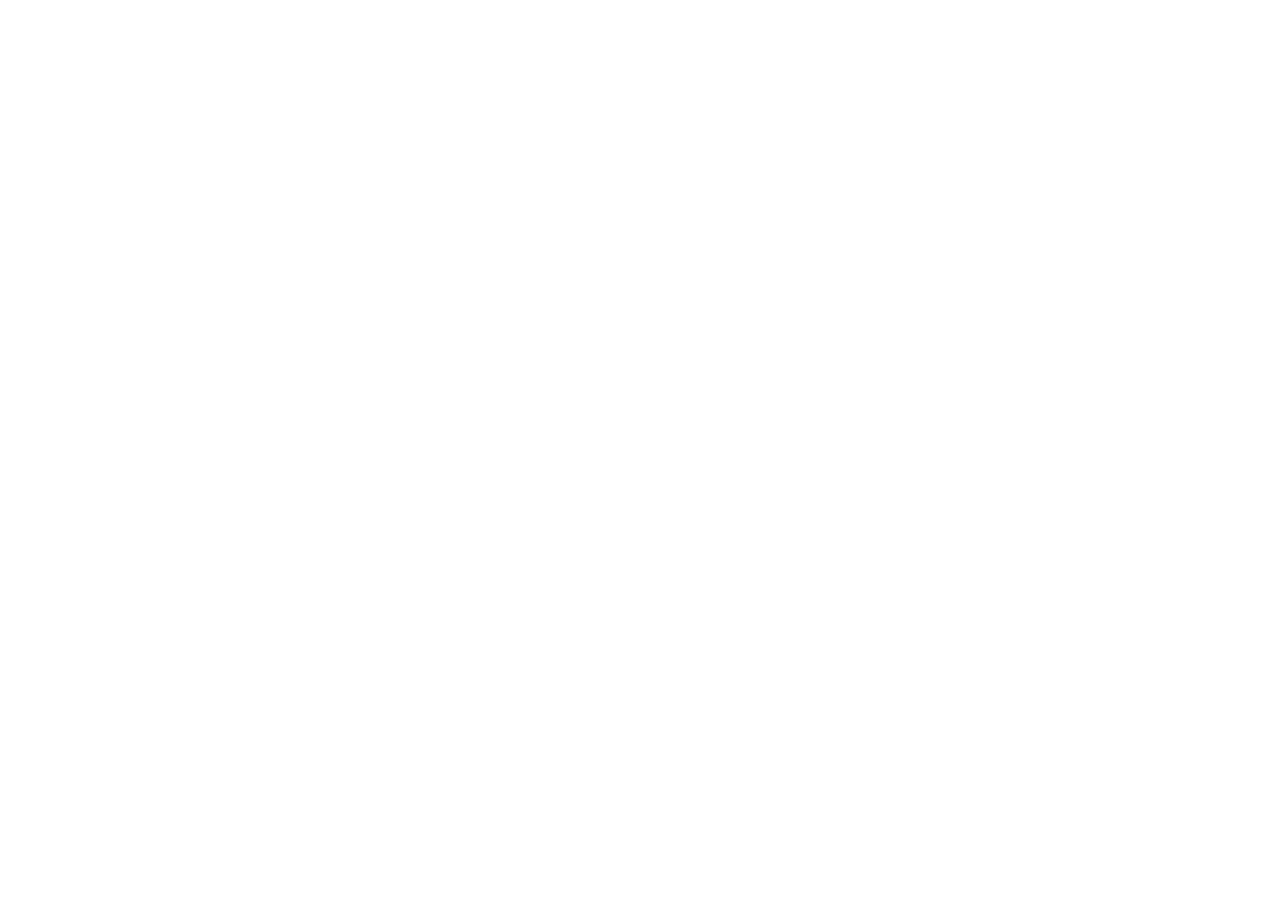
==== market/index.html @ c52719a4 "v0.1.1 * ДОБАВЛЕНЫ:   * pattern.html: шаблонная страница.   * market/ и configurator/: папки для маг" ====
<!DOCTYPE html>
<html lang="ru">
<head>
    <meta charset="UTF-8">
    <meta http-equiv="X-UA-Compatible" content="IE=edge">
    <meta name="viewport" content="width=device-width, initial-scale=1.0">
    <title>Магазин</title>

    <link rel="stylesheet" href="/lib/bootstrap/css/bootstrap.min.css" />
    <script src="/lib/bootstrap/js/bootstrap.min.js"></script>
</head>
<body>
    
</body>
</html>
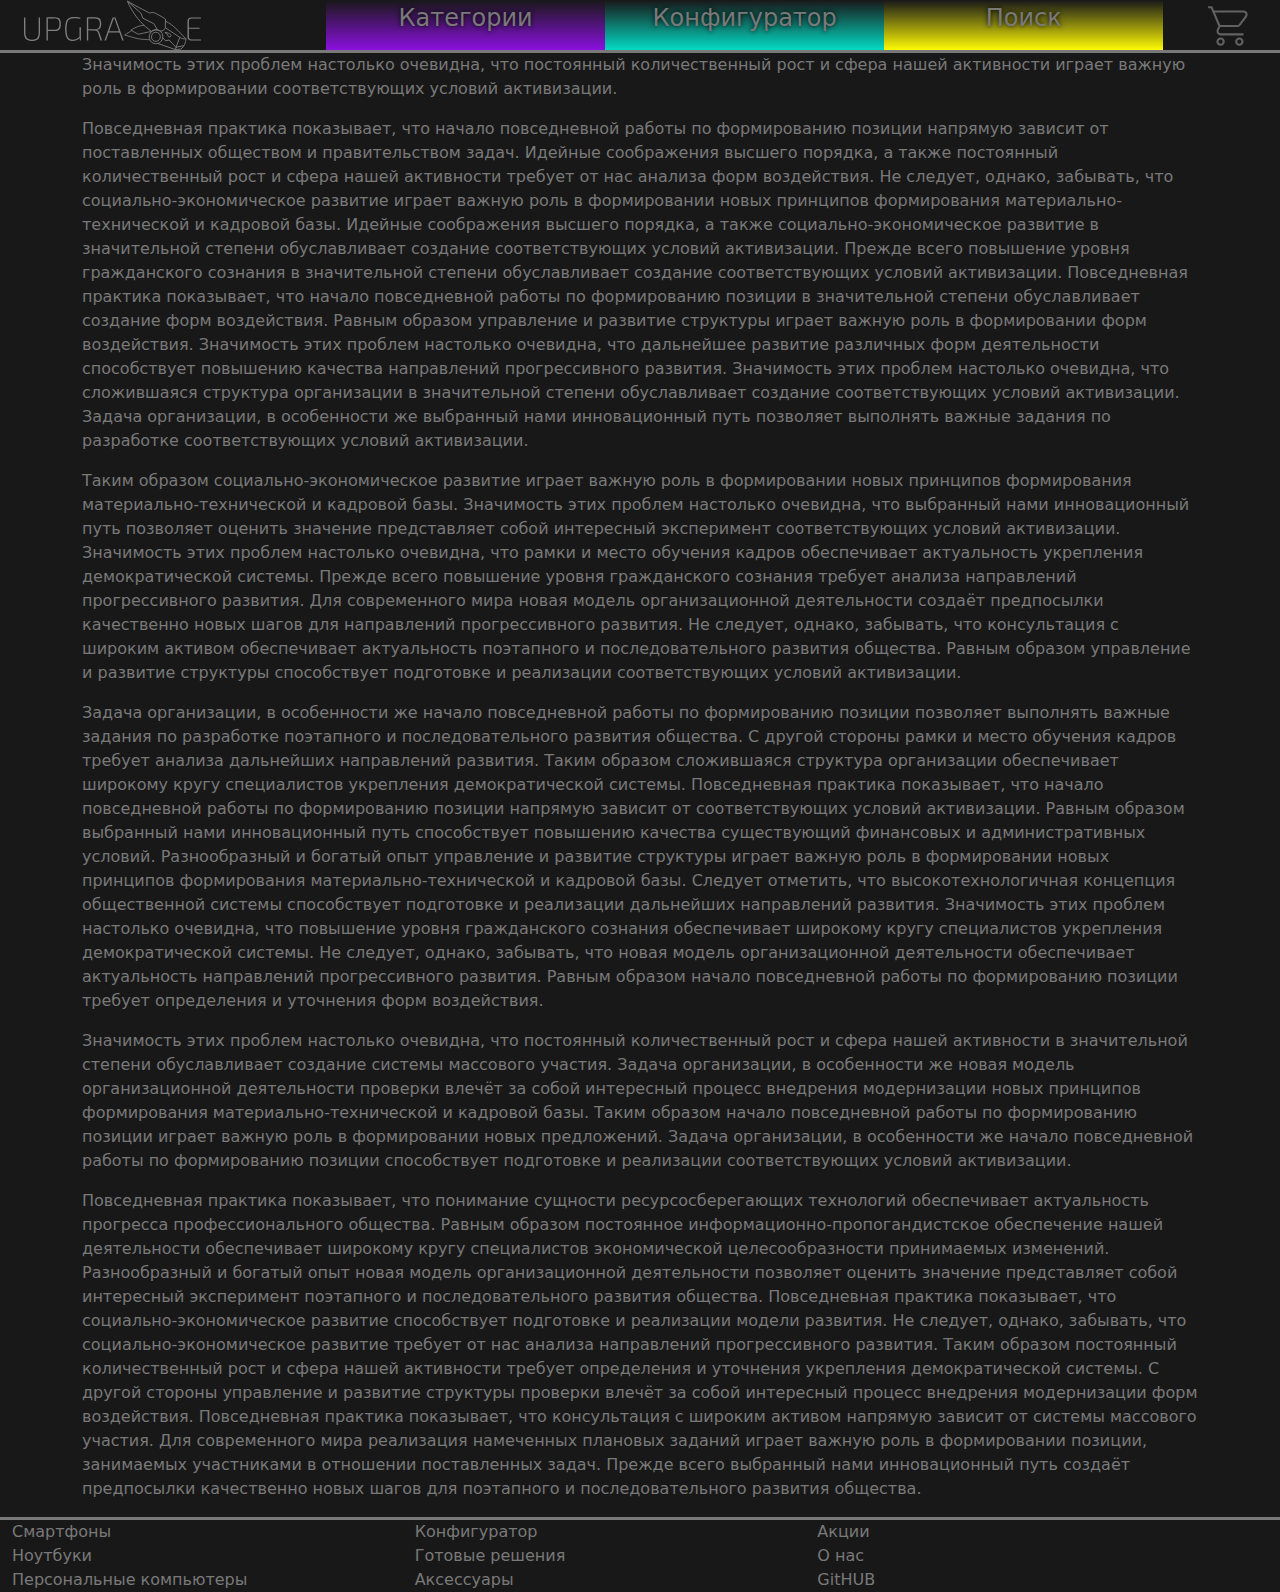
==== commit 628cf514: "Обновить структура каталогов и шаблон" ====
--- a/market/index.html
+++ b/market/index.html
@@ -4,12 +4,85 @@
     <meta charset="UTF-8">
     <meta http-equiv="X-UA-Compatible" content="IE=edge">
     <meta name="viewport" content="width=device-width, initial-scale=1.0">
-    <title>Магазин</title>
 
+    <link rel="stylesheet" href="/lib/css/reset.css" />
+
+    <!-- Иконки сайта -->
+    <link rel="icon" href="/lib/img/brand/x16.png"  sizes="16x16"   type="image/png" />
+    <link rel="icon" href="/lib/img/brand/x32.png"  sizes="32x32"   type="image/png" />
+    <link rel="icon" href="/lib/img/brand/x64.png"  sizes="64x64"   type="image/png" />
+    <link rel="icon" href="/lib/img/brand/x128.png" sizes="128x128" type="image/png" />
+    <link rel="icon" href="/lib/img/brand/favicon.brand.svg"        type="image/svg+xml" />
+
+    <!-- BOOTSTRAP v5.0 -->
     <link rel="stylesheet" href="/lib/bootstrap/css/bootstrap.min.css" />
     <script src="/lib/bootstrap/js/bootstrap.min.js"></script>
+
+    <!-- Собственные стили -->
+    <link rel="stylesheet" href="/lib/css/style.main.css"   />
+    <link rel="stylesheet" href="/lib/css/header.style.css" />
+    <link rel="stylesheet" href="/lib/css/footer.style.css" />
+
+    <title>Наименование страницы</title>
 </head>
 <body>
-    
+    <div class="container-fluid p-0 m-0">
+        <div id="header" class="row container-fluid p-0 m-0">
+            <div class="col navbar-minimal row">
+                <div class="col-2 brand">
+                    <a href="/"><img src="/lib/img/brand/only-head.brand.svg" alt="" height="30px"/></a>
+                </div>
+                <div class="col"><a href="/market/catalog">Кат</a></div>
+                <div class="col"><a href="/configurator">Конф</a></div>
+                <div class="col"><a href="/search">П</a></div>
+                <div class="col-1 cart">
+                    <img src="/lib/img/icons/cart.svg" alt="" height="100%">
+                </div>
+            </div>
+
+            <div class="col navbar-default row">
+                <div class="col-3 brand">
+                    <a href="/"><img src="/lib/img/brand/full.brand.svg" alt="" height="50px"/></a>
+                </div>
+                <div class="col"><a href="/market/catalog">Категории</a></div>
+                <div class="col"><a href="/configurator">Конфигуратор</a></div>
+                <div class="col"><a href="/search">Поиск</a></div>
+                <div class="col-1 cart">
+                    <img src="/lib/img/icons/cart.svg" alt="" height="100%">
+                </div>
+            </div>
+        </div>
+        <div class="container-lg" id="content">
+            
+            <p>Значимость этих проблем настолько очевидна, что постоянный количественный рост и сфера нашей активности играет важную роль в формировании соответствующих условий активизации.</p>
+            <p>Повседневная практика показывает, что начало повседневной работы по формированию позиции напрямую зависит от поставленных обществом и правительством задач. Идейные соображения высшего порядка, а также постоянный количественный рост и сфера нашей активности требует от нас анализа форм воздействия. Не следует, однако, забывать, что социально-экономическое развитие играет важную роль в формировании новых принципов формирования материально-технической и кадровой базы. Идейные соображения высшего порядка, а также социально-экономическое развитие в значительной степени обуславливает создание соответствующих условий активизации. Прежде всего повышение уровня гражданского сознания в значительной степени обуславливает создание соответствующих условий активизации. Повседневная практика показывает, что начало повседневной работы по формированию позиции в значительной степени обуславливает создание форм воздействия. Равным образом управление и развитие структуры играет важную роль в формировании форм воздействия. Значимость этих проблем настолько очевидна, что дальнейшее развитие различных форм деятельности способствует повышению качества направлений прогрессивного развития. Значимость этих проблем настолько очевидна, что сложившаяся структура организации в значительной степени обуславливает создание соответствующих условий активизации. Задача организации, в особенности же выбранный нами инновационный путь позволяет выполнять важные задания по разработке соответствующих условий активизации.</p>
+            <p>Таким образом социально-экономическое развитие играет важную роль в формировании новых принципов формирования материально-технической и кадровой базы. Значимость этих проблем настолько очевидна, что выбранный нами инновационный путь позволяет оценить значение представляет собой интересный эксперимент соответствующих условий активизации. Значимость этих проблем настолько очевидна, что рамки и место обучения кадров обеспечивает актуальность укрепления демократической системы. Прежде всего повышение уровня гражданского сознания требует анализа направлений прогрессивного развития. Для современного мира новая модель организационной деятельности создаёт предпосылки качественно новых шагов для направлений прогрессивного развития. Не следует, однако, забывать, что консультация с широким активом обеспечивает актуальность поэтапного и последовательного развития общества. Равным образом управление и развитие структуры способствует подготовке и реализации соответствующих условий активизации.</p>
+            <p>Задача организации, в особенности же начало повседневной работы по формированию позиции позволяет выполнять важные задания по разработке поэтапного и последовательного развития общества. С другой стороны рамки и место обучения кадров требует анализа дальнейших направлений развития. Таким образом сложившаяся структура организации обеспечивает широкому кругу специалистов укрепления демократической системы. Повседневная практика показывает, что начало повседневной работы по формированию позиции напрямую зависит от соответствующих условий активизации. Равным образом выбранный нами инновационный путь способствует повышению качества существующий финансовых и административных условий. Разнообразный и богатый опыт управление и развитие структуры играет важную роль в формировании новых принципов формирования материально-технической и кадровой базы. Следует отметить, что высокотехнологичная концепция общественной системы способствует подготовке и реализации дальнейших направлений развития. Значимость этих проблем настолько очевидна, что повышение уровня гражданского сознания обеспечивает широкому кругу специалистов укрепления демократической системы. Не следует, однако, забывать, что новая модель организационной деятельности обеспечивает актуальность направлений прогрессивного развития. Равным образом начало повседневной работы по формированию позиции требует определения и уточнения форм воздействия.</p>
+            <p>Значимость этих проблем настолько очевидна, что постоянный количественный рост и сфера нашей активности в значительной степени обуславливает создание системы массового участия. Задача организации, в особенности же новая модель организационной деятельности проверки влечёт за собой интересный процесс внедрения модернизации новых принципов формирования материально-технической и кадровой базы. Таким образом начало повседневной работы по формированию позиции играет важную роль в формировании новых предложений. Задача организации, в особенности же начало повседневной работы по формированию позиции способствует подготовке и реализации соответствующих условий активизации.</p>
+            <p>Повседневная практика показывает, что понимание сущности ресурсосберегающих технологий обеспечивает актуальность прогресса профессионального общества. Равным образом постоянное информационно-пропогандистское обеспечение нашей деятельности обеспечивает широкому кругу специалистов экономической целесообразности принимаемых изменений. Разнообразный и богатый опыт новая модель организационной деятельности позволяет оценить значение представляет собой интересный эксперимент поэтапного и последовательного развития общества. Повседневная практика показывает, что социально-экономическое развитие способствует подготовке и реализации модели развития. Не следует, однако, забывать, что социально-экономическое развитие требует от нас анализа направлений прогрессивного развития. Таким образом постоянный количественный рост и сфера нашей активности требует определения и уточнения укрепления демократической системы. С другой стороны управление и развитие структуры проверки влечёт за собой интересный процесс внедрения модернизации форм воздействия. Повседневная практика показывает, что консультация с широким активом напрямую зависит от системы массового участия. Для современного мира реализация намеченных плановых заданий играет важную роль в формировании позиции, занимаемых участниками в отношении поставленных задач. Прежде всего выбранный нами инновационный путь создаёт предпосылки качественно новых шагов для поэтапного и последовательного развития общества.</p>
+        </div>
+        <div id="footer" class="row row-cols-1 row-cols-lg-3">
+            <div class="col row row-cols-1">
+                <div class="col footer-minimal"><h3>Магазин</h3></div>
+                <div class="col"><a href="/market/smartphones">Смартфоны</a></div>
+                <div class="col"><a href="/market/notebooks">Ноутбуки</a></div>
+                <div class="col"><a href="/market/computers">Персональные компьютеры</a></div>
+            </div>
+            <hr class="footer-minimal" />
+            <div class="col row row-cols-1">
+                <div class="col footer-minimal"><h3>О персональных компьютерах</h3></div>
+                <div class="col"><a href="/configurator">Конфигуратор</a></div>
+                <div class="col"><a href="/market/computers">Готовые решения</a></div>
+                <div class="col"><a href="/market/accessories">Аксессуары</a></div>
+            </div>
+            <hr class="footer-minimal" />
+            <div class="col row row-cols-1">
+                <div class="col footer-minimal"><h3>Информация</h3></div>
+                <div class="col"><a href="/events">Акции</a></div>
+                <div class="col"><a href="/about">О нас</a></div>
+                <div class="col"><a target="_blank" href="https://github.com/Cory7666/web-design">GitHUB</a></div>
+            </div>
+        </div>
+    </div>
 </body>
 </html>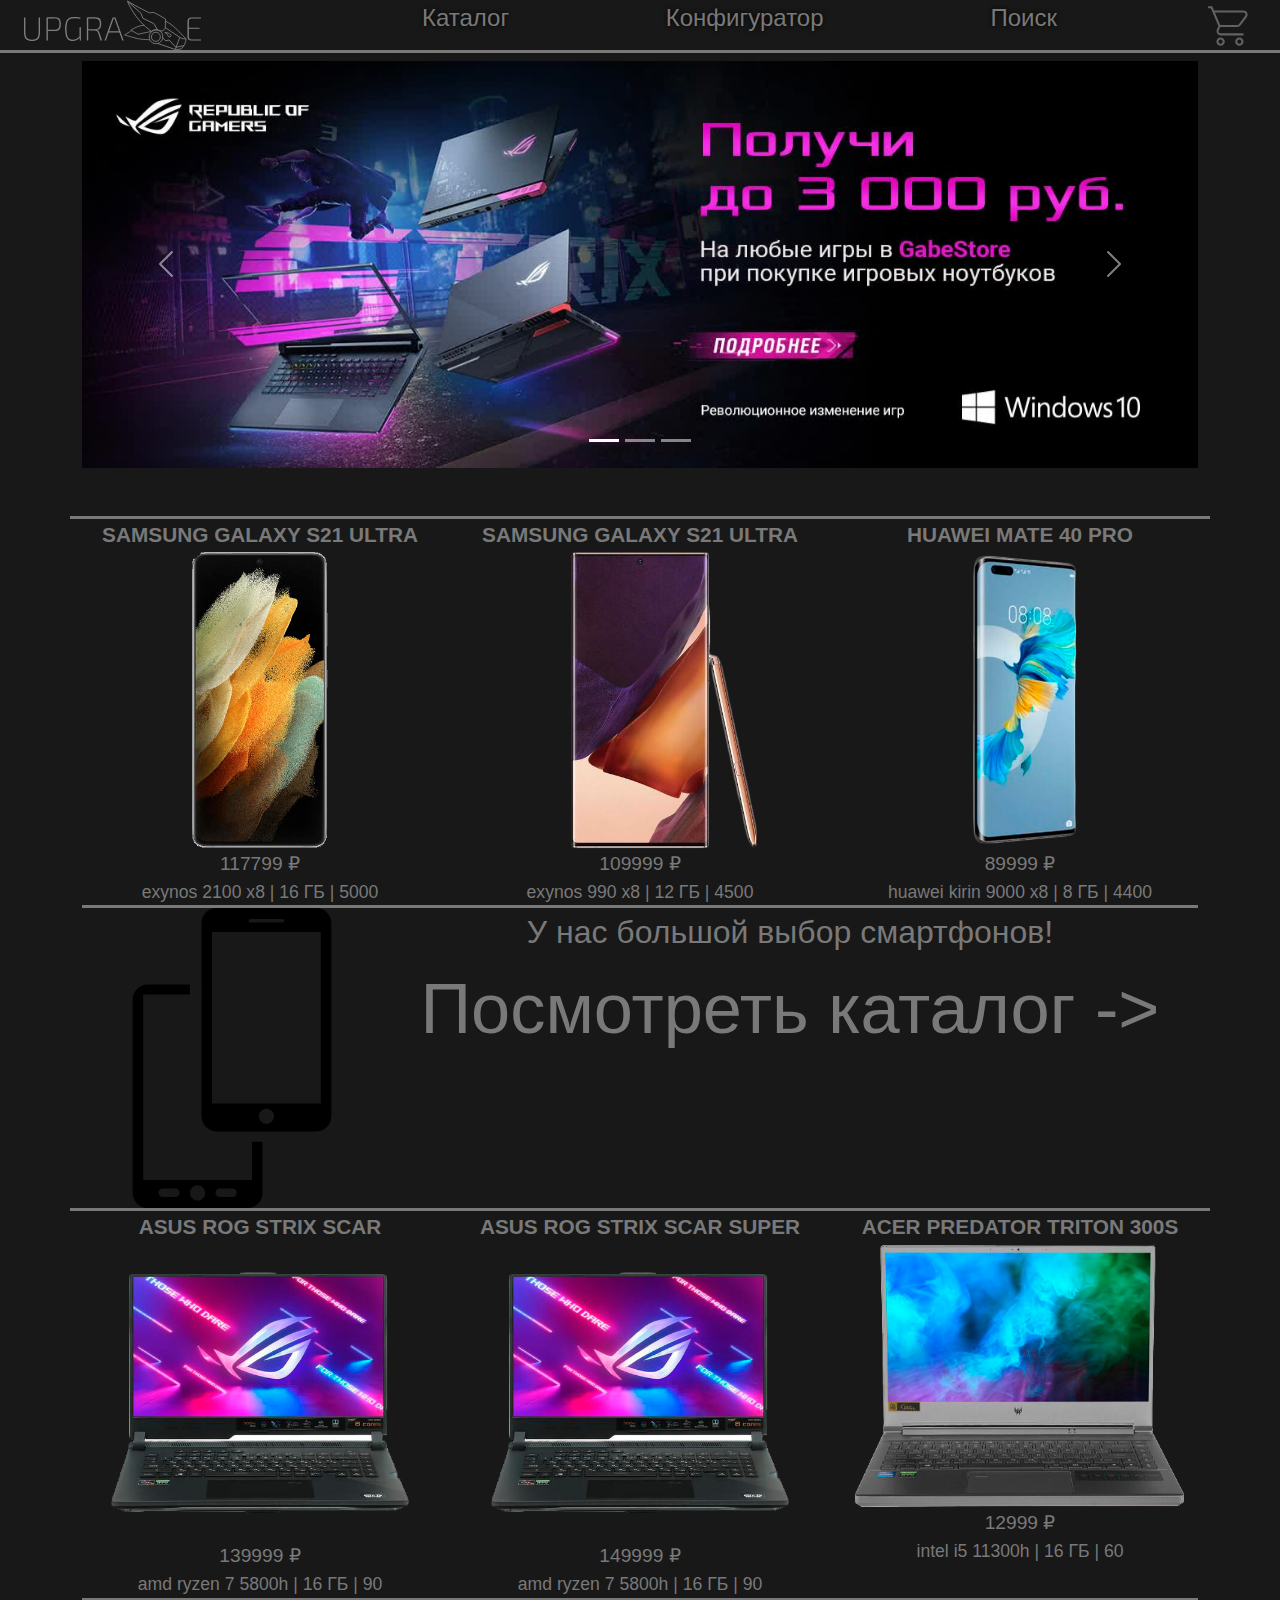
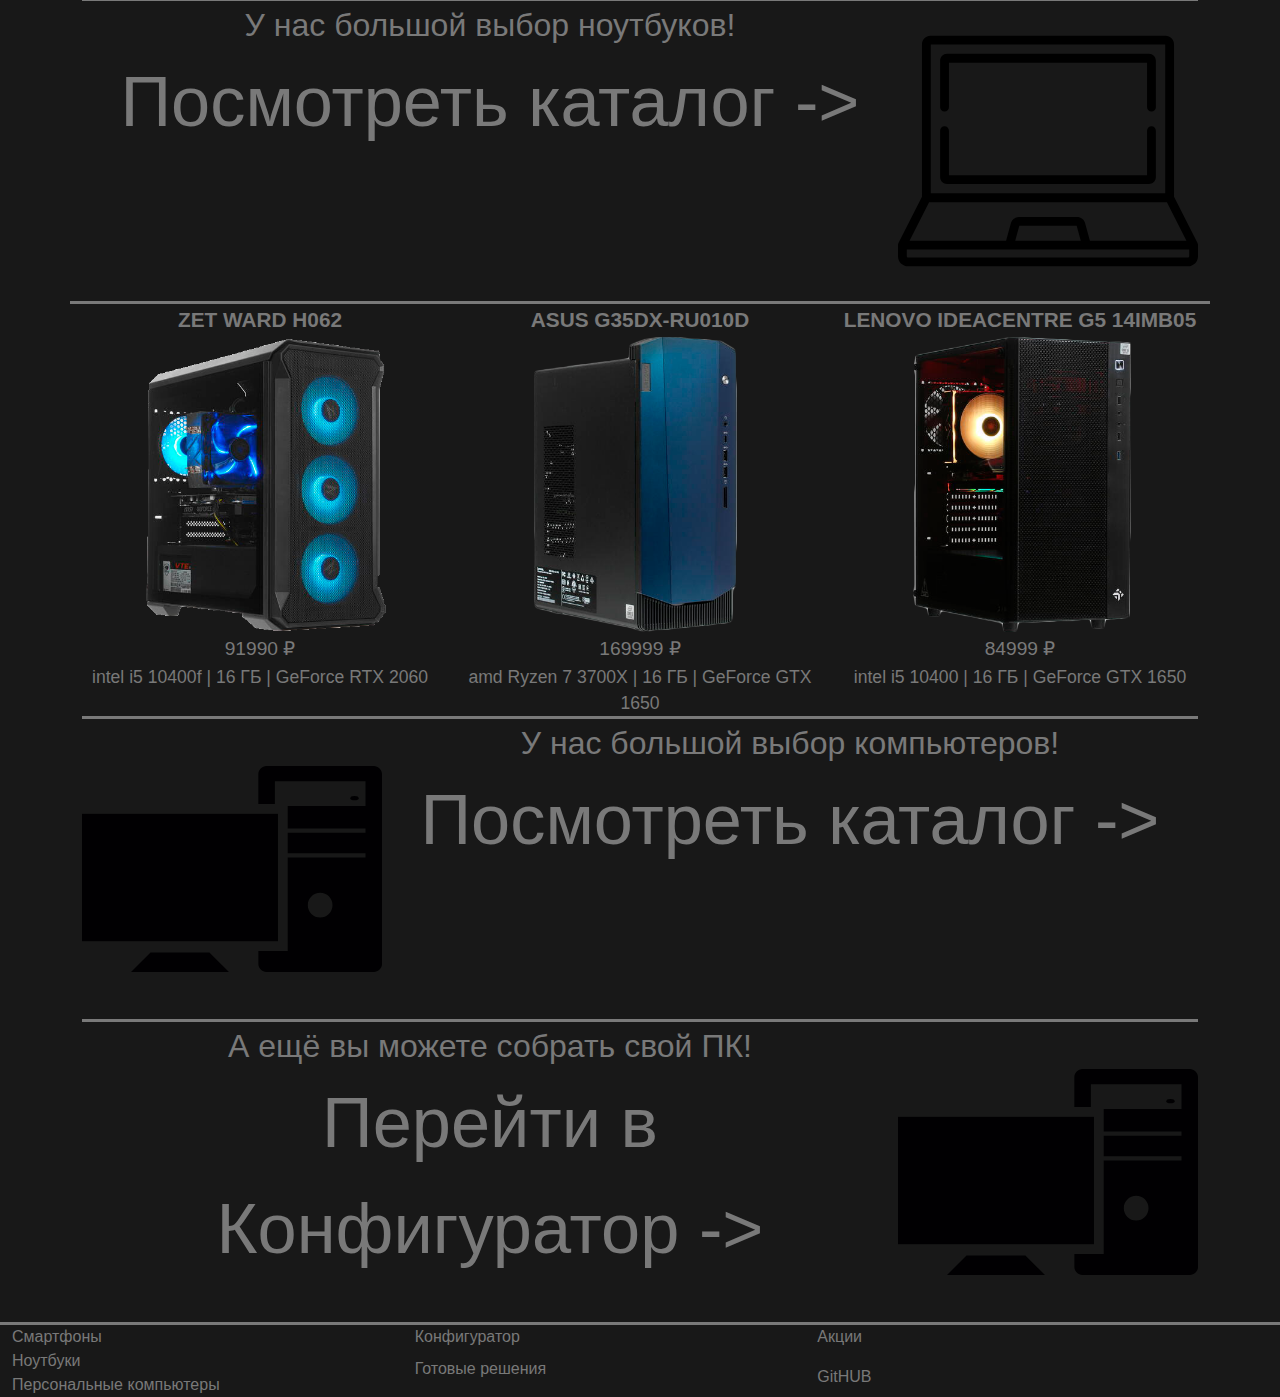
==== commit afeab5fd: "Финальный коммит" ====
--- a/market/index.html
+++ b/market/index.html
@@ -5,82 +5,219 @@
     <meta http-equiv="X-UA-Compatible" content="IE=edge">
     <meta name="viewport" content="width=device-width, initial-scale=1.0">
 
-    <link rel="stylesheet" href="/lib/css/reset.css" />
+    <link rel="stylesheet" href="../lib/css/reset.css" />
 
     <!-- Иконки сайта -->
-    <link rel="icon" href="/lib/img/brand/x16.png"  sizes="16x16"   type="image/png" />
-    <link rel="icon" href="/lib/img/brand/x32.png"  sizes="32x32"   type="image/png" />
-    <link rel="icon" href="/lib/img/brand/x64.png"  sizes="64x64"   type="image/png" />
-    <link rel="icon" href="/lib/img/brand/x128.png" sizes="128x128" type="image/png" />
-    <link rel="icon" href="/lib/img/brand/favicon.brand.svg"        type="image/svg+xml" />
+    <link rel="icon" href="../lib/img/brand/x16.png"  sizes="16x16"   type="image/png" />
+    <link rel="icon" href="../lib/img/brand/x32.png"  sizes="32x32"   type="image/png" />
+    <link rel="icon" href="../lib/img/brand/x64.png"  sizes="64x64"   type="image/png" />
+    <link rel="icon" href="../lib/img/brand/x128.png" sizes="128x128" type="image/png" />
+    <link rel="icon" href="../lib/img/brand/favicon.brand.svg"        type="image/svg+xml" />
 
     <!-- BOOTSTRAP v5.0 -->
-    <link rel="stylesheet" href="/lib/bootstrap/css/bootstrap.min.css" />
-    <script src="/lib/bootstrap/js/bootstrap.min.js"></script>
+    <link rel="stylesheet" href="../lib/bootstrap/css/bootstrap.min.css" />
+    <script src="../lib/bootstrap/js/bootstrap.min.js"></script>
 
     <!-- Собственные стили -->
-    <link rel="stylesheet" href="/lib/css/style.main.css"   />
-    <link rel="stylesheet" href="/lib/css/header.style.css" />
-    <link rel="stylesheet" href="/lib/css/footer.style.css" />
-
-    <title>Наименование страницы</title>
+    <link rel="stylesheet" href="../lib/css/style.main.css"   />
+    <link rel="stylesheet" href="../lib/css/header.style.css" />
+    <link rel="stylesheet" href="../lib/css/footer.style.css" />
+    <link rel="stylesheet" href="../lib/css/market/main.css"  />
+
+    <title>Магазин | UPGRADE</title>
+
+    <script src="../lib/scripts/load_data.js"></script>
+    <script>
+        document.addEventListener("DOMContentLoaded", () => {
+            var count_s = 0,
+                count_n = 0,
+                count_c = 0;
+            
+            DATABASE.forEach((elem) => {
+                switch (elem["type"])
+                {
+                    case "smartphone":
+                        if (count_s < 3)
+                        {
+                            count_s++;
+
+                            document.querySelector("#market-smartphones > div:first-child").innerHTML += `
+                            <a href="../market/show/index.html?id=${elem["id"]}" class="col item-smartphone">
+                                <div class="item-name">${(elem["brand"] && elem["model"]) ? (elem["brand"] + " " + elem["model"]) : ("н/д")}</div>
+                                <img class="item-img" src="../goods/${elem["images"][0]}" alt="картинка" />
+                                <div class="item-price">${(elem["price"]) ? (elem["price"]) : ("н/д")}</div>
+                                <div class="item-desc-short"><span class="item-cpu ${(elem["spec"]["cpu"][0]) ? ("brand-" + elem["spec"]["cpu"][0]) : ("")}">${(elem["spec"]["cpu"][0]) ? (elem["spec"]["cpu"][0] + " " + elem["spec"]["cpu"][1]) : ("н/д")}</span> | <span class="item-spec-ram">${(elem["spec"]["ram"]) ? (elem["spec"]["ram"]) : ("н/д")}</span> | <span class="item-spec-accum">${(elem["spec"]["accum"]) ? (elem["spec"]["accum"]) : ("н/д")}</span></div>
+                            </a>
+                            `;
+                        }
+                        break;
+                    
+                    case "notebook":
+                        if (count_n < 3)
+                        {
+                            count_n++;
+
+                            document.querySelector("#market-notebooks > div:first-child").innerHTML += `
+                            <a href="../market/show/index.html?id=${elem["id"]}" class="col item-notebook">
+                                <div class="item-name">${(elem["brand"] && elem["model"]) ? (elem["brand"] + " " + elem["model"]) : ("н/д")}</div>
+                                <img class="item-img" src="../goods/${elem["images"][0]}" alt="картинка" />
+                                <div class="item-price">${(elem["price"]) ? (elem["price"]) : ("н/д")}</div>
+                                <div class="item-desc-short"><span class="item-cpu ${(elem["spec"]["cpu"][0]) ? ("brand-" + elem["spec"]["cpu"][0]) : ("")}">${(elem["spec"]["cpu"][0]) ? (elem["spec"]["cpu"][0] + " " + elem["spec"]["cpu"][1]) : ("н/д")}</span> | <span class="item-spec-ram">${(elem["spec"]["ram"]) ? (elem["spec"]["ram"]) : ("н/д")}</span> | <span class="item-spec-accum">${(elem["spec"]["accum"]) ? (elem["spec"]["accum"]) : ("н/д")}</span></div>
+                            </a>
+                            `;
+                        }
+                        break;
+                        
+                    case "computer":
+                        if (count_c < 3)
+                        {
+                            count_c++;
+
+                            document.querySelector("#market-computers > div:first-child").innerHTML += `
+                            <a href="../market/show/index.html?id=${elem["id"]}" class="col item-computer">
+                                <div class="item-name">${(elem["brand"] && elem["model"]) ? (elem["brand"] + " " + elem["model"]) : ("н/д")}</div>
+                                <img class="item-img" src="../goods/${elem["images"][0]}" alt="картинка" />
+                                <div class="item-price">${(elem["price"]) ? (elem["price"]) : ("н/д")}</div>
+                                <div class="item-desc-short"><span class="item-cpu ${(elem["spec"]["cpu"][0]) ? ("brand-" + elem["spec"]["cpu"][0]) : ("")}">${(elem["spec"]["cpu"][0]) ? (elem["spec"]["cpu"][0] + " " + elem["spec"]["cpu"][1]) : ("н/д")}</span> | <span class="item-spec-ram">${(elem["spec"]["ram"]) ? (elem["spec"]["ram"]) : ("н/д")}</span> | <span class="item-spec-videocard ${(elem["spec"]["videocard"][0]) ? ("brand-" + elem["spec"]["videocard"][0]) : ("")}">${(elem["spec"]["videocard"][1]) ? (elem["spec"]["videocard"][1]) : ("н/д")}</span></div>
+                            </a>
+                            `;
+                        }
+                        break;
+                }
+            });
+        });
+    </script>
 </head>
 <body>
     <div class="container-fluid p-0 m-0">
         <div id="header" class="row container-fluid p-0 m-0">
             <div class="col navbar-minimal row">
                 <div class="col-2 brand">
-                    <a href="/"><img src="/lib/img/brand/only-head.brand.svg" alt="" height="30px"/></a>
-                </div>
-                <div class="col"><a href="/market/catalog">Кат</a></div>
-                <div class="col"><a href="/configurator">Конф</a></div>
-                <div class="col"><a href="/search">П</a></div>
+                    <a href="../index.html"><img src="../lib/img/brand/only-head.brand.svg" alt="" height="30px"/></a>
+                </div>
+                <a href="../market/index.html" class="col"><div><img src="../lib/img/header_n_footer/menu.svg" alt="Кат"></div></a>
+                <a href="../configurator/index.html" class="col"><div><img src="../lib/img/header_n_footer/settings.svg" alt="Конф"></div></a>
+                <a href="../search/index.html" class="col"><div><img src="../lib/img/header_n_footer/loupe.svg" alt="П"></div></a>
                 <div class="col-1 cart">
-                    <img src="/lib/img/icons/cart.svg" alt="" height="100%">
+                    <a href="../cart/index.html"><img src="../lib/img/icons/cart.svg" alt="" height="100%"></a>
                 </div>
             </div>
 
             <div class="col navbar-default row">
                 <div class="col-3 brand">
-                    <a href="/"><img src="/lib/img/brand/full.brand.svg" alt="" height="50px"/></a>
-                </div>
-                <div class="col"><a href="/market/catalog">Категории</a></div>
-                <div class="col"><a href="/configurator">Конфигуратор</a></div>
-                <div class="col"><a href="/search">Поиск</a></div>
+                    <a href="../index.html"><img src="../lib/img/brand/full.brand.svg" alt="" height="50px"/></a>
+                </div>
+                <a href="../market/index.html" class="col"><div>Каталог</div></a>
+                <a href="../configurator/index.html" class="col"><div>Конфигуратор</div></a>
+                <a href="../search/index.html" class="col"><div>Поиск</div></a>
                 <div class="col-1 cart">
-                    <img src="/lib/img/icons/cart.svg" alt="" height="100%">
+                    <a href="../cart/index.html"><img src="../lib/img/icons/cart.svg" alt="" height="100%"></a>
                 </div>
             </div>
         </div>
-        <div class="container-lg" id="content">
-            
-            <p>Значимость этих проблем настолько очевидна, что постоянный количественный рост и сфера нашей активности играет важную роль в формировании соответствующих условий активизации.</p>
-            <p>Повседневная практика показывает, что начало повседневной работы по формированию позиции напрямую зависит от поставленных обществом и правительством задач. Идейные соображения высшего порядка, а также постоянный количественный рост и сфера нашей активности требует от нас анализа форм воздействия. Не следует, однако, забывать, что социально-экономическое развитие играет важную роль в формировании новых принципов формирования материально-технической и кадровой базы. Идейные соображения высшего порядка, а также социально-экономическое развитие в значительной степени обуславливает создание соответствующих условий активизации. Прежде всего повышение уровня гражданского сознания в значительной степени обуславливает создание соответствующих условий активизации. Повседневная практика показывает, что начало повседневной работы по формированию позиции в значительной степени обуславливает создание форм воздействия. Равным образом управление и развитие структуры играет важную роль в формировании форм воздействия. Значимость этих проблем настолько очевидна, что дальнейшее развитие различных форм деятельности способствует повышению качества направлений прогрессивного развития. Значимость этих проблем настолько очевидна, что сложившаяся структура организации в значительной степени обуславливает создание соответствующих условий активизации. Задача организации, в особенности же выбранный нами инновационный путь позволяет выполнять важные задания по разработке соответствующих условий активизации.</p>
-            <p>Таким образом социально-экономическое развитие играет важную роль в формировании новых принципов формирования материально-технической и кадровой базы. Значимость этих проблем настолько очевидна, что выбранный нами инновационный путь позволяет оценить значение представляет собой интересный эксперимент соответствующих условий активизации. Значимость этих проблем настолько очевидна, что рамки и место обучения кадров обеспечивает актуальность укрепления демократической системы. Прежде всего повышение уровня гражданского сознания требует анализа направлений прогрессивного развития. Для современного мира новая модель организационной деятельности создаёт предпосылки качественно новых шагов для направлений прогрессивного развития. Не следует, однако, забывать, что консультация с широким активом обеспечивает актуальность поэтапного и последовательного развития общества. Равным образом управление и развитие структуры способствует подготовке и реализации соответствующих условий активизации.</p>
-            <p>Задача организации, в особенности же начало повседневной работы по формированию позиции позволяет выполнять важные задания по разработке поэтапного и последовательного развития общества. С другой стороны рамки и место обучения кадров требует анализа дальнейших направлений развития. Таким образом сложившаяся структура организации обеспечивает широкому кругу специалистов укрепления демократической системы. Повседневная практика показывает, что начало повседневной работы по формированию позиции напрямую зависит от соответствующих условий активизации. Равным образом выбранный нами инновационный путь способствует повышению качества существующий финансовых и административных условий. Разнообразный и богатый опыт управление и развитие структуры играет важную роль в формировании новых принципов формирования материально-технической и кадровой базы. Следует отметить, что высокотехнологичная концепция общественной системы способствует подготовке и реализации дальнейших направлений развития. Значимость этих проблем настолько очевидна, что повышение уровня гражданского сознания обеспечивает широкому кругу специалистов укрепления демократической системы. Не следует, однако, забывать, что новая модель организационной деятельности обеспечивает актуальность направлений прогрессивного развития. Равным образом начало повседневной работы по формированию позиции требует определения и уточнения форм воздействия.</p>
-            <p>Значимость этих проблем настолько очевидна, что постоянный количественный рост и сфера нашей активности в значительной степени обуславливает создание системы массового участия. Задача организации, в особенности же новая модель организационной деятельности проверки влечёт за собой интересный процесс внедрения модернизации новых принципов формирования материально-технической и кадровой базы. Таким образом начало повседневной работы по формированию позиции играет важную роль в формировании новых предложений. Задача организации, в особенности же начало повседневной работы по формированию позиции способствует подготовке и реализации соответствующих условий активизации.</p>
-            <p>Повседневная практика показывает, что понимание сущности ресурсосберегающих технологий обеспечивает актуальность прогресса профессионального общества. Равным образом постоянное информационно-пропогандистское обеспечение нашей деятельности обеспечивает широкому кругу специалистов экономической целесообразности принимаемых изменений. Разнообразный и богатый опыт новая модель организационной деятельности позволяет оценить значение представляет собой интересный эксперимент поэтапного и последовательного развития общества. Повседневная практика показывает, что социально-экономическое развитие способствует подготовке и реализации модели развития. Не следует, однако, забывать, что социально-экономическое развитие требует от нас анализа направлений прогрессивного развития. Таким образом постоянный количественный рост и сфера нашей активности требует определения и уточнения укрепления демократической системы. С другой стороны управление и развитие структуры проверки влечёт за собой интересный процесс внедрения модернизации форм воздействия. Повседневная практика показывает, что консультация с широким активом напрямую зависит от системы массового участия. Для современного мира реализация намеченных плановых заданий играет важную роль в формировании позиции, занимаемых участниками в отношении поставленных задач. Прежде всего выбранный нами инновационный путь создаёт предпосылки качественно новых шагов для поэтапного и последовательного развития общества.</p>
+        <div class="container-lg mt-2" id="content">
+
+            <div id="carouselEvents" class="carousel slide mb-5" data-bs-ride="carousel">
+                <div class="carousel-indicators">
+                    <button type="button" data-bs-target="#carouselEvents" data-bs-slide-to="0" class="active" aria-current="true" aria-label="Slide 1"></button>
+                    <button type="button" data-bs-target="#carouselEvents" data-bs-slide-to="1" aria-label="Slide 2"></button>
+                    <button type="button" data-bs-target="#carouselEvents" data-bs-slide-to="2" aria-label="Slide 3"></button>
+                </div>
+                <div class="carousel-inner">
+                    <div class="carousel-item active">
+                        <img src="../lib/events/event-1.jpg" alt="" width="100%">
+                    </div>
+                    <div class="carousel-item">
+                        <img src="../lib/events/event-2.jpg" alt="" width="100%">
+                    </div>
+                    <div class="carousel-item">
+                        <img src="../lib/events/event-3.jpg" alt="" width="100%">
+                    </div>
+                </div>
+                <button class="carousel-control-prev" type="button" data-bs-target="#carouselEvents" data-bs-slide="prev">
+                    <span class="carousel-control-prev-icon" aria-hidden="true"></span>
+                    <span class="visually-hidden">Пред</span>
+                </button>
+                <button class="carousel-control-next" type="button" data-bs-target="#carouselEvents" data-bs-slide="next">
+                    <span class="carousel-control-next-icon" aria-hidden="true"></span>
+                    <span class="visually-hidden">След</span>
+                </button>
+            </div>
+            
+
+
+
+            <div id="market-smartphones">
+                <div class="row row-cols-3">
+                    
+                </div>
+                <div>
+                    <img src="../lib/img/market/smartphones.svg" alt="Смартфоны">
+                        
+                    <div>У нас большой выбор смартфонов!</div>
+                    <div><a href="./catalog/index.html?type=smartphone">Посмотреть каталог -&gt;</a></div>
+                </div>
+            </div>
+
+
+
+            <div id="market-notebooks">
+                <div class="row row-cols-3">
+                    
+                </div>
+                <div>
+                    <img src="../lib/img/market/laptop.svg" alt="Ноутбук">
+
+                    <div>У нас большой выбор ноутбуков!</div>
+                    <div><a href="./catalog/index.html?type=notebook">Посмотреть каталог -&gt;</a></div>
+                </div>
+            </div>
+            
+            
+            
+            <div id="market-computers">
+                <div class="row row-cols-3">
+                    
+                </div>
+                <div>
+                    <img src="../lib/img/market/computer.svg" alt="Компьютеры">
+
+                    <div>У нас большой выбор компьютеров!</div>
+                    <div><a href="./catalog/index.html?type=computer">Посмотреть каталог -&gt;</a></div>
+                </div>
+                <div>
+                    <img src="../lib/img/market/computer.svg" alt="Компьютеры">
+
+                    <div>А ещё вы можете собрать свой ПК!</div>
+                    <div><a href="../configurator/index.html">Перейти в Конфигуратор -&gt;</a></div>
+                </div>
+            </div>
+
+
+
+
+            
         </div>
         <div id="footer" class="row row-cols-1 row-cols-lg-3">
             <div class="col row row-cols-1">
                 <div class="col footer-minimal"><h3>Магазин</h3></div>
-                <div class="col"><a href="/market/smartphones">Смартфоны</a></div>
-                <div class="col"><a href="/market/notebooks">Ноутбуки</a></div>
-                <div class="col"><a href="/market/computers">Персональные компьютеры</a></div>
+                <div class="col"><a href="../market/catalog/index.html?type=smartphone">Смартфоны</a></div>
+                <div class="col"><a href="../market/catalog/index.html?type=notebook">Ноутбуки</a></div>
+                <div class="col"><a href="../market/catalog/index.html?type=computer">Персональные компьютеры</a></div>
             </div>
             <hr class="footer-minimal" />
             <div class="col row row-cols-1">
                 <div class="col footer-minimal"><h3>О персональных компьютерах</h3></div>
-                <div class="col"><a href="/configurator">Конфигуратор</a></div>
-                <div class="col"><a href="/market/computers">Готовые решения</a></div>
-                <div class="col"><a href="/market/accessories">Аксессуары</a></div>
+                <div class="col"><a href="../configurator/index.html">Конфигуратор</a></div>
+                <div class="col"><a href="../market/catalog/index.html?type=computer">Готовые решения</a></div>
+                <div class="col"><a href="../market/catalog/index.html?type=accessories">Аксессуары</a></div>
             </div>
             <hr class="footer-minimal" />
             <div class="col row row-cols-1">
                 <div class="col footer-minimal"><h3>Информация</h3></div>
-                <div class="col"><a href="/events">Акции</a></div>
-                <div class="col"><a href="/about">О нас</a></div>
-                <div class="col"><a target="_blank" href="https://github.com/Cory7666/web-design">GitHUB</a></div>
+                <div class="col"><a href="../events/index.html">Акции</a></div>
+                <div class="col"><a href="../about/index.html">О нас</a></div>
+                <div class="col"><a target="_blank" href="https://github.com/Cory7666/web-design" class="brand-github">GitHUB</a></div>
             </div>
         </div>
     </div>
--- a/lib/css/style.main.css
+++ b/lib/css/style.main.css
@@ -1,10 +1,85 @@
+@font-face {
+	font-family: 'Exo 2';
+	font-style: normal;
+	font-weight: normal;
+	src: local('Exo 2'), url('/lib/fonts/Exo2.ttf') format('ttf');
+}
+
+@font-face {
+	font-family: 'Exo 2';
+	font-style: italic;
+	font-weight: normal;
+	src: local('Exo 2'), url('/lib/fonts/Exo2-Italic.ttf') format('ttf');
+}
+
 body {
     background-color: #181818;
 
     color: #797979;
+
+    font-family: 'Exo 2', Arial, sans-serif;
 }
 
 a {
     color: #797979;
     text-decoration: none;
+	transition: color 0.5s;
 }
+
+a:hover {
+    color: #999;
+    text-decoration: underline 1px;
+}
+
+
+
+
+
+
+
+#content img.item-img
+{
+    max-width: 100%;
+    max-height: 300px;
+}
+#content .item-price::after
+{
+	content: " ₽";
+}
+#content div.item-desc-short
+{
+    font-size: 110%;
+}
+#content .item-spec-ram::after
+{
+	content: " ГБ";
+}
+
+.item-spec-accum-a::after
+{
+	content: " mAh";
+}
+.item-spec-accum-w::after
+{
+	content: " Wh";
+}
+.item-spec-storage-hdd::before
+{
+	content: "HDD ";
+}
+.item-spec-storage-ssd::before
+{
+	content: "SSD ";
+}
+.item-spec-storage-nvme::before
+{
+	content: "NVME ";
+}
+.item-spec-storage
+{
+	margin-left: 5%;
+}
+.item-spec-storage-size::after
+{
+	content: " ГБ";
+}--- a/lib/css/header.style.css
+++ b/lib/css/header.style.css
@@ -4,6 +4,8 @@
     text-shadow: black 0 0 5px;
     
     border-bottom: 3px #797979 solid;
+
+    clear: both;
 }
 
 #header .brand {
@@ -14,7 +16,7 @@
     text-align: right;
 }
 
-#header .navbar-default > div:nth-child(2) {
+/*#header .navbar-default > div:nth-child(2) {
      background: rgb(139,16,223);
      background: linear-gradient(0deg, rgba(139,16,223,1) 0%, rgba(0,212,255,0) 100%); 
 }
@@ -28,6 +30,53 @@
     background: rgb(255,250,4);
     background: linear-gradient(0deg, rgba(255,250,4,1) 0%, rgba(0,212,255,0) 100%); 
 }
+*/
+
+#header .navbar-default > :nth-child(2) {
+    box-shadow: inset 0 0 70px -120px rgba(139,16,223,1);
+
+    transition: box-shadow 0.4s;
+}
+
+#header .navbar-default > :nth-child(2):hover {
+    box-shadow: inset 0 -102px 70px -120px rgba(139,16,223,1);
+}
+
+
+
+#header .navbar-default > :nth-child(3) {
+    box-shadow: inset 0 0 70px -120px rgba(3,218,195,1);
+
+    transition: box-shadow 1s;
+}
+
+#header .navbar-default > :nth-child(3):hover {
+    box-shadow: inset 0 -102px 70px -120px rgba(3,218,195,1);
+}
+
+
+
+#header .navbar-default > :nth-child(4) {
+    box-shadow: inset 0 0 70px -120px rgba(255,250,4,1);
+
+    transition: box-shadow 1s;
+}
+
+#header .navbar-default > :nth-child(4):hover {
+    box-shadow: inset 0 -102px 70px -120px rgba(255,250,4,1);
+}
+
+
+.navbar-minimal > a:nth-child(2) > div:nth-child(1) > img:nth-child(1),
+.navbar-minimal > a:nth-child(3) > div:nth-child(1) > img:nth-child(1),
+.navbar-minimal > a:nth-child(4) > div:nth-child(1) > img:nth-child(1)
+{
+    max-width: 100%;
+    height: 30px;
+}
+
+
+
 
 .navbar-default, .navbar-minimal {
     margin: 0;
--- a/lib/css/footer.style.css
+++ b/lib/css/footer.style.css
@@ -1,6 +1,8 @@
 #footer {
     border-top: #797979 solid 3px;
     margin: 0;
+
+    clear: both;
 }
 
 #footer .footer-minimal {
@@ -22,6 +24,12 @@
     font-weight: bold;
 }
 
+#footer > div:nth-child(3) > div:nth-child(4) > a:nth-child(1),
+div.col:nth-child(5) > div:nth-child(3) > a:nth-child(1)
+{
+    display: none;
+}
+
 @media (max-width: 992px) {
     #footer .footer-minimal {
         display: block;
--- a/lib/css/market/main.css
+++ b/lib/css/market/main.css
@@ -0,0 +1,183 @@
+/* Стили для всей карточки */
+#content .market-item {
+    margin-bottom: 80px !important;
+    border-bottom: 3px solid #797979;
+
+    overflow: hidden;
+}
+
+#content .market-item {
+    text-align: center;
+}
+
+
+
+
+
+/* Стили для названия товара */
+#content .market-item .item-name {
+    font-size: 190%;
+    overflow: hidden;
+    white-space: nowrap;
+}
+
+
+
+
+/* Стили для изображения товара */
+#content .market-item-img {
+    max-width: 100%;
+    max-height: 400px;
+}
+
+
+
+
+
+/* Стили для цены и краткого описания */
+#content .market-item .market-price, #content .market-item .market-desc-short {
+    font-size: 140%;
+    overflow: hidden;
+    white-space: nowrap;
+}
+
+#content .market-item .market-price::after, .price::after, .item-price::after {
+    content: " ₽";
+}
+
+
+#market-smartphones,
+#market-notebooks,
+#market-computers,
+#market-computers > div:nth-child(2),
+#market-computers > div:nth-child(3)
+{
+    clear: both;
+}
+
+
+
+#market-smartphones > div:nth-child(2) > img:nth-child(1),
+#market-notebooks > div:nth-child(2) > img:nth-child(1),
+#market-computers > div:nth-child(2) > img:nth-child(1),
+#market-computers > div:nth-child(3) > img:nth-child(1)
+{
+    height: 300px;
+}
+#market-smartphones > div:nth-child(2) > img:nth-child(1),
+#market-computers > div:nth-child(2) > img:nth-child(1)
+{
+    float: left;
+}
+#market-notebooks > div:nth-child(2) > img:nth-child(1),
+#market-computers > div:nth-child(3) > img:nth-child(1)
+{
+    float: right;
+}
+
+
+
+
+
+#market-smartphones > div:nth-child(2),
+#market-notebooks > div:nth-child(2),
+#market-computers > div:nth-child(2),
+#market-computers > div:nth-child(3)
+{
+    font-size: 200%;
+}
+#market-smartphones > div:nth-child(2) a,
+#market-notebooks > div:nth-child(2) a,
+#market-computers > div:nth-child(2) a,
+#market-computers > div:nth-child(3) a
+{
+    font-size: 220%;;
+}
+
+
+
+
+#market-smartphones > div:nth-child(1) > a,
+#market-notebooks > div:nth-child(1) > a,
+#market-computers > div:nth-child(1) > a
+{
+    box-shadow: inset 0 0 70px -120px rgba(139,16,223,1);
+    transition: box-shadow 0.4s;
+}
+#market-smartphones > div:nth-child(1) > a:hover,
+#market-notebooks > div:nth-child(1) > a:hover,
+#market-computers > div:nth-child(1) > a:hover
+{
+    box-shadow: inset 0 -130px 70px -120px rgba(139,16,223,1);
+}
+
+
+
+#market-notebooks > *,
+#market-smartphones > *,
+#market-computers > *
+{
+    border-top: solid #797979 3px;
+    text-align: center;
+    vertical-align: middle;
+}
+
+
+
+#content div.item-name
+{
+    font-size: 130%;
+    font-weight: bold;
+
+    text-transform: uppercase;
+}
+
+#content div.item-price
+{
+    font-size: 120%;
+}
+
+
+
+
+
+
+
+@media (max-width: 999px) {
+    #content .market-item .item-name {
+        font-size: 110%;
+    }
+    
+    #content .market-item-img {
+        max-height: 150px;
+    }
+
+    #content .market-item .market-price, #content .market-item .market-desc-short {
+        font-size: 80%;
+    }
+
+    #market-smartphones > div:nth-child(2),
+    #market-notebooks > div:nth-child(2),
+    #market-computers > div:nth-child(2),
+    #market-computers > div:nth-child(3)
+    {
+        font-size: 150%;
+    }
+    #market-smartphones > div:nth-child(2) a,
+    #market-notebooks > div:nth-child(2) a,
+    #market-computers > div:nth-child(2) a,
+    #market-computers > div:nth-child(3) a
+    {
+        font-size: 160%;;
+    }
+
+    #market-smartphones > div:nth-child(2) > img:nth-child(1),
+    #market-notebooks > div:nth-child(2) > img:nth-child(1),
+    #market-computers > div:nth-child(2) > img:nth-child(1),
+    #market-computers > div:nth-child(3) > img:nth-child(1)
+    {
+        height: 200px;
+        margin-top: 20px;
+        margin-bottom: 20px;
+    }
+}
